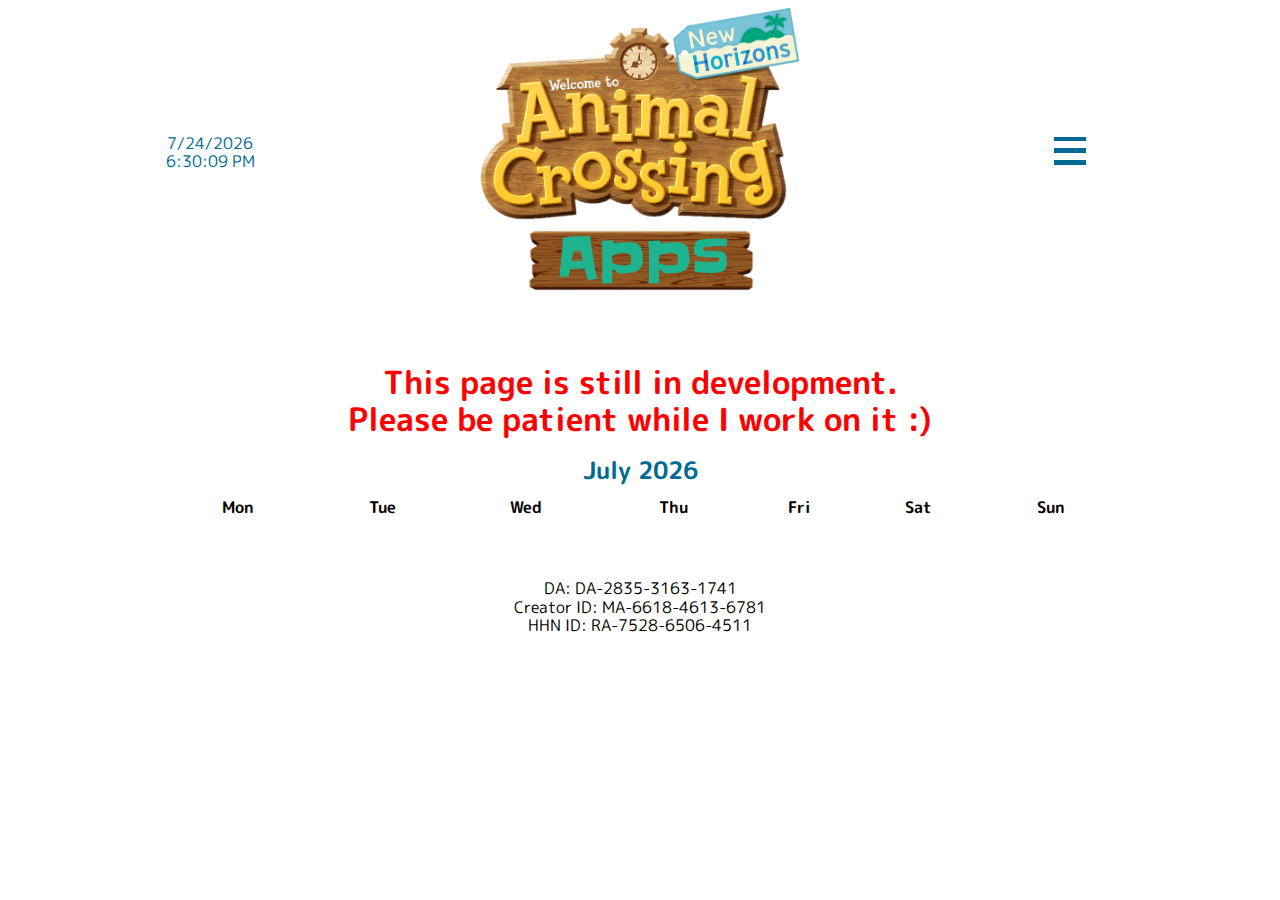
==== Calendar.html @ 77f66e1c "header and calendar update" ====
<!DOCTYPE html> 
<!--Represents the document type, and helps browsers to display web pages correctly.-->

<html lang="en"> 
<!--declare the language of the Web page. This is meant to assist search engines and browsers.-->
    <head> 
    <!--container for metadata-->
        <meta charset="utf-8"> 
        <!--Specify the character encoding for the HTML document.-->
        <meta name="viewport" content="width=device-width, initial-scale=1.0"> 
        <!--Gives the browser instructions on how to control the page's dimensions and scaling.-->

        <title>ACNH-Apps/Calendar</title> 
        <!--Defines the title of the document. The title must be text-only, and it is shown in the browser's title bar or in the page's tab.-->
        <link rel="icon" type="image/icon" href="Images\favicon.ico">
        <link rel="stylesheet" href="Style/Style.css"> 

        <link rel="preconnect" href="https://fonts.googleapis.com">
        <link rel="preconnect" href="https://fonts.gstatic.com" crossorigin>
        <link href="https://fonts.googleapis.com/css2?family=M+PLUS+Rounded+1c:wght@400;700&display=swap" rel="stylesheet">

        <link rel="preconnect" href="https://fonts.googleapis.com">
        <link rel="preconnect" href="https://fonts.gstatic.com" crossorigin>
        <link href="https://fonts.googleapis.com/css2?family=Satisfy&display=swap" rel="stylesheet">
        <!--Defines the relationship between the current document and an external resource. Used to link to external style sheets.-->

        <script src="Scripts/universalScripts/header.js" defer type="text/javascript"></script>
        <script src="Scripts/universalScripts/time.js" defer type="text/javascript"></script>
        <script src="Scripts/universalScripts/addSubtractDays.js" defer type="text/javascript"></script>
        <script src="Scripts/universalScripts/eventsFunctions.js" defer type="text/javascript"></script>

        <script src="Scripts/otherCode/bunnyDay.js" defer type="text/javascript"></script>

        <script src="Scripts/lists/materials.js" defer type="text/javascript"></script>
        <script src="Scripts/lists/birthdays.js" defer type="text/javascript"></script>
        <script src="Scripts/lists/events.js" defer type="text/javascript"></script>

        <script src="Scripts\Calendar\calendar.js" defer type="text/javascript"></script>
        <!--Used to embed a client-side script (JavaScript).-->
        <!-- "defer" A script that will not run until after the page has loaded-->
    </head>

    <body class="backImage"> <!--Contains all the contents of an HTML document.-->
<!-- ----------------------------------------------------------------------------------------------------------------------------------------------------------------- header -->
<header class="flex align" id="header">

</header>
<!-- ----------------------------------------------------------------------------------------------------------------------------------------------------------- main content -->
        <main class="mainContent">
            
            <p class="maintenance">This page is still in development. <br> Please be patient while I work on it :)</p>

            <h3 id="monthName" style="font-size: 1.5em; margin-bottom: 10px;"></h3>
            
            <!-- <div id="gridContainer">

            </div> -->
            <table id="tableContainer">
                <tr>
                    <th>Mon</th>
                    <th>Tue</th>
                    <th>Wed</th>
                    <th>Thu</th>
                    <th>Fri</th>
                    <th>Sat</th>
                    <th>Sun</th>
                </tr>
            </table>
        </main>
<!-- ----------------------------------------------------------------------------------------------------------------------------------------------------------------- footer -->
        <footer class="flex bottomLinks">
            <p>DA: DA-2835-3163-1741 <br> Creator ID: MA-6618-4613-6781 <br> HHN ID: RA-7528-6506-4511</p>
        </footer>
<!-- ------------------------------------------------------------------------------------------------------------------------------------------------------------------------ -->
    </body>

</html>
---- Style/Style.css ----
/*! normalize.css v8.0.1 | MIT License | github.com/necolas/normalize.css */
/* Document
   ========================================================================== */
/**
 * 1. Correct the line height in all browsers.
 * 2. Prevent adjustments of font size after orientation changes in iOS.
 */
html {
  line-height: 1.15;
  /* 1 */
  -webkit-text-size-adjust: 100%;
  /* 2 */
}

/* Sections
   ========================================================================== */
/**
 * Remove the margin in all browsers.
 */
body {
  margin: 0;
}

/**
 * Render the `main` element consistently in IE.
 */
main {
  display: block;
}

/**
 * Correct the font size and margin on `h1` elements within `section` and
 * `article` contexts in Chrome, Firefox, and Safari.
 */
h1 {
  font-size: 2em;
  margin: 0.67em 0;
}

/* Grouping content
   ========================================================================== */
/**
 * 1. Add the correct box sizing in Firefox.
 * 2. Show the overflow in Edge and IE.
 */
hr {
  box-sizing: content-box;
  /* 1 */
  height: 0;
  /* 1 */
  overflow: visible;
  /* 2 */
}

/**
 * 1. Correct the inheritance and scaling of font size in all browsers.
 * 2. Correct the odd `em` font sizing in all browsers.
 */
pre {
  font-family: monospace, monospace;
  /* 1 */
  font-size: 1em;
  /* 2 */
}

/* Text-level semantics
   ========================================================================== */
/**
 * Remove the gray background on active links in IE 10.
 */
a {
  background-color: transparent;
}

/**
 * 1. Remove the bottom border in Chrome 57-
 * 2. Add the correct text decoration in Chrome, Edge, IE, Opera, and Safari.
 */
abbr[title] {
  border-bottom: none;
  /* 1 */
  text-decoration: underline;
  /* 2 */
  -webkit-text-decoration: underline dotted;
          text-decoration: underline dotted;
  /* 2 */
}

/**
 * Add the correct font weight in Chrome, Edge, and Safari.
 */
b,
strong {
  font-weight: bolder;
}

/**
 * 1. Correct the inheritance and scaling of font size in all browsers.
 * 2. Correct the odd `em` font sizing in all browsers.
 */
code,
kbd,
samp {
  font-family: monospace, monospace;
  /* 1 */
  font-size: 1em;
  /* 2 */
}

/**
 * Add the correct font size in all browsers.
 */
small {
  font-size: 80%;
}

/**
 * Prevent `sub` and `sup` elements from affecting the line height in
 * all browsers.
 */
sub,
sup {
  font-size: 75%;
  line-height: 0;
  position: relative;
  vertical-align: baseline;
}

sub {
  bottom: -0.25em;
}

sup {
  top: -0.5em;
}

/* Embedded content
   ========================================================================== */
/**
 * Remove the border on images inside links in IE 10.
 */
img {
  border-style: none;
}

/* Forms
   ========================================================================== */
/**
 * 1. Change the font styles in all browsers.
 * 2. Remove the margin in Firefox and Safari.
 */
button,
input,
optgroup,
select,
textarea {
  font-family: inherit;
  /* 1 */
  font-size: 100%;
  /* 1 */
  line-height: 1.15;
  /* 1 */
  margin: 0;
  /* 2 */
}

/**
 * Show the overflow in IE.
 * 1. Show the overflow in Edge.
 */
button,
input {
  /* 1 */
  overflow: visible;
}

/**
 * Remove the inheritance of text transform in Edge, Firefox, and IE.
 * 1. Remove the inheritance of text transform in Firefox.
 */
button,
select {
  /* 1 */
  text-transform: none;
}

/**
 * Correct the inability to style clickable types in iOS and Safari.
 */
button,
[type=button],
[type=reset],
[type=submit] {
  -webkit-appearance: button;
}

/**
 * Remove the inner border and padding in Firefox.
 */
button::-moz-focus-inner,
[type=button]::-moz-focus-inner,
[type=reset]::-moz-focus-inner,
[type=submit]::-moz-focus-inner {
  border-style: none;
  padding: 0;
}

/**
 * Restore the focus styles unset by the previous rule.
 */
button:-moz-focusring,
[type=button]:-moz-focusring,
[type=reset]:-moz-focusring,
[type=submit]:-moz-focusring {
  outline: 1px dotted ButtonText;
}

/**
 * Correct the padding in Firefox.
 */
fieldset {
  padding: 0.35em 0.75em 0.625em;
}

/**
 * 1. Correct the text wrapping in Edge and IE.
 * 2. Correct the color inheritance from `fieldset` elements in IE.
 * 3. Remove the padding so developers are not caught out when they zero out
 *    `fieldset` elements in all browsers.
 */
legend {
  box-sizing: border-box;
  /* 1 */
  color: inherit;
  /* 2 */
  display: table;
  /* 1 */
  max-width: 100%;
  /* 1 */
  padding: 0;
  /* 3 */
  white-space: normal;
  /* 1 */
}

/**
 * Add the correct vertical alignment in Chrome, Firefox, and Opera.
 */
progress {
  vertical-align: baseline;
}

/**
 * Remove the default vertical scrollbar in IE 10+.
 */
textarea {
  overflow: auto;
}

/**
 * 1. Add the correct box sizing in IE 10.
 * 2. Remove the padding in IE 10.
 */
[type=checkbox],
[type=radio] {
  box-sizing: border-box;
  /* 1 */
  padding: 0;
  /* 2 */
}

/**
 * Correct the cursor style of increment and decrement buttons in Chrome.
 */
[type=number]::-webkit-inner-spin-button,
[type=number]::-webkit-outer-spin-button {
  height: auto;
}

/**
 * 1. Correct the odd appearance in Chrome and Safari.
 * 2. Correct the outline style in Safari.
 */
[type=search] {
  -webkit-appearance: textfield;
  /* 1 */
  outline-offset: -2px;
  /* 2 */
}

/**
 * Remove the inner padding in Chrome and Safari on macOS.
 */
[type=search]::-webkit-search-decoration {
  -webkit-appearance: none;
}

/**
 * 1. Correct the inability to style clickable types in iOS and Safari.
 * 2. Change font properties to `inherit` in Safari.
 */
::-webkit-file-upload-button {
  -webkit-appearance: button;
  /* 1 */
  font: inherit;
  /* 2 */
}

/* Interactive
   ========================================================================== */
/*
 * Add the correct display in Edge, IE 10+, and Firefox.
 */
details {
  display: block;
}

/*
 * Add the correct display in all browsers.
 */
summary {
  display: list-item;
}

/* Misc
   ========================================================================== */
/**
 * Add the correct display in IE 10+.
 */
template {
  display: none;
}

/**
 * Add the correct display in IE 10.
 */
[hidden] {
  display: none;
}

body {
  font-family: "PT Sans", sans-serif;
}

h1, h2, h3, h4, h5, h6, p, body {
  margin: 0px;
  padding: 0px;
}

/*
h1, h2, h3
{
    text-transform: uppercase;
}
h2
{
    font-size: 1.3em;
}
*/
body {
  font-family: "M PLUS Rounded 1c", sans-serif;
}

.backImage {
  background-image: url(https://outsidergaming.com/wp-content/uploads/2020/03/Clear-Skies-Beach-Animal-Crossing-New-Horizons.jpg);
  background-position: center;
  background-repeat: no-repeat;
  background-size: cover;
  background-position: center;
  background-attachment: fixed;
}

h1,
h2,
h3,
h4,
h5,
h6 {
  text-align: center;
}

h1,
h2 {
  font-family: "Satisfy", cursive;
  color: #006994;
}

h3 {
  color: #006994;
}

h5 {
  padding-bottom: 10px;
}

header,
.mainContent,
footer {
  background-color: rgba(255, 255, 255, 0.5);
  padding: 0px 20px;
}

header,
footer {
  padding: 0px;
  margin: 0px;
}

.mainContent {
  width: 75%;
  margin: auto;
}

.flex, .flexVertical {
  display: flex;
  gap: 10px;
}
.flexVertical {
  flex-direction: column;
  gap: 20px;
}
.flex :not(footer), .flexVertical :not(footer) {
  justify-content: space-between;
}
.flex :not(header), .flexVertical :not(header) {
  gap: 30px;
}
.flex .flexChild, .flexVertical .flexChild {
  flex: 1;
}

.align {
  align-items: center;
}

ul {
  list-style-type: none;
}
ul a {
  text-decoration: none;
  color: #006994;
}

.maintenance {
  font-size: 200%;
  color: red;
  font-weight: bold;
  text-align: center;
  margin: 20px 0px;
}

.center {
  text-align: center;
}

/* menu */
.menu {
  background-color: transparent;
  border: none;
}

.dropmenu {
  width: 2em;
  height: 0.3em;
  background-color: #006994;
  margin: 7px 0;
}

/* Dropdown Button */
.dropbtn {
  padding: 16px;
  font-size: 1em;
  border: none;
}

/* The container <div> - needed to position the dropdown content */
.dropdown {
  display: inline-block;
  position: static;
  width: 100%;
  text-align: center;
}

/* Dropdown Content (Hidden by Default) */
.dropdown-content {
  display: none;
  position: absolute;
  background-color: #69a7fd;
  min-width: 160px;
  z-index: 1;
  right: 0;
  width: 50%;
}
.dropdown-content a {
  color: white;
  padding: 12px 16px;
  text-decoration: none;
  display: block;
}
.dropdown-content a:hover {
  background-color: #006994;
}

/* Show the dropdown menu on hover */
.dropdown:hover .dropdown-content {
  display: block;
}

/* Change the background color of the dropdown button when the dropdown content is shown */
.dropdown:hover .dropbtn {
  background-color: #006994;
}

.logo {
  text-align: center;
}

.imgLogo {
  width: 80%;
}

.dateTime {
  text-align: center;
  color: #006994;
}

ul {
  padding: 0px;
}

.mainContent {
  margin-top: 20px;
  margin-bottom: 20px;
  padding-top: 20px;
  padding-bottom: 20px;
}

.intro h1 {
  margin-top: 20px;
}

.btn {
  font: bold 11px Arial;
  border-top: 1px solid #cccccc;
  border-right: 1px solid #333333;
  border-bottom: 1px solid #333333;
  border-left: 1px solid #cccccc;
  width: 45%;
  padding: 15px 0px;
  background-color: lightblue;
  border-radius: 15px;
  text-align: center;
  font-size: 16px;
  color: green;
}

.currentEvents {
  justify-content: flex-start;
  /* Style the tab */
  /* Style the buttons that are used to open the tab content */
  /* Change background color of buttons on hover */
  /* Create an active/current tablink class */
  /* Style the tab content */
}
.currentEvents h2 {
  text-align: center;
}
.currentEvents .tab {
  overflow: hidden;
  border: 1px solid #ccc;
  background-color: #f1f1f1;
}
.currentEvents .tabs {
  margin-bottom: 20px;
}
.currentEvents .tabs .noGap {
  gap: 5px;
}
.currentEvents .tab button {
  background-color: inherit;
  float: left;
  border: none;
  outline: none;
  cursor: pointer;
  padding: 15px 10px;
  transition: 0.3s;
}
.currentEvents .tab button:hover {
  background-color: #ddd;
}
.currentEvents .tab button.active {
  background-color: #ccc;
}
.currentEvents .tabcontent {
  display: none;
  padding: 6px 12px;
  border: 1px solid #ccc;
  border-top: none;
  height: 99%;
}
.currentEvents .tabcontent h3 {
  margin: 10px 0px;
}
.currentEvents .tabcontent h4 {
  width: 100%;
}

article {
  width: 33%;
  text-align: center;
}

.events {
  border: 3px lightgreen dashed;
  border-top: none;
  border-bottom: none;
  padding: 0px 5px;
}

.form {
  gap: 20px;
}
.form input,
.form select,
.form button {
  width: 100%;
}
.form .addBtn {
  background-color: #80ff80;
  color: #1e7bfc;
}

.removeBtn {
  background-color: #ff8080;
  color: #1e7bfc;
}

#fruitDropdown {
  flex-grow: 2;
}

.hotItem {
  margin-top: 20px;
  width: 100%;
  height: 30px;
}

.calc {
  width: 100%;
}

.width {
  width: 80%;
  margin: 0px auto;
}
.width h4 {
  font-size: 1.3em;
  margin-bottom: 10px;
}

.bold {
  font-weight: bold;
  margin: 10px 0px;
  font-size: 1.1em;
}

.border {
  padding: 10px;
  border: 3px dashed lightgreen;
  border-left: none;
  border-right: none;
}

/*the container must be positioned relative:*/
.autocomplete {
  position: relative;
}

.autocomplete-items {
  position: absolute;
  background-color: #69a7fd;
  z-index: 99;
  /*position the autocomplete items to be the same width as the container:*/
  top: 100%;
  left: 0;
  right: 0;
}

.autocomplete-items div {
  padding: 10px;
  background-color: #9bc5fe;
  border-bottom: 1px solid #006994;
}

.autocomplete-items div:hover {
  /*when hovering an item:*/
  background-color: #69a7fd;
}

.autocomplete-active {
  /*when navigating through the items using the arrow keys:*/
  background-color: #69a7fd;
  color: #ffffff;
}

#tableContainer {
  width: 100%;
}

footer {
  padding: 20px 0px;
  justify-content: space-around;
}

.bottomLinks p {
  text-align: center;
  padding: 0px 10px;
}/*# sourceMappingURL=Style.css.map */
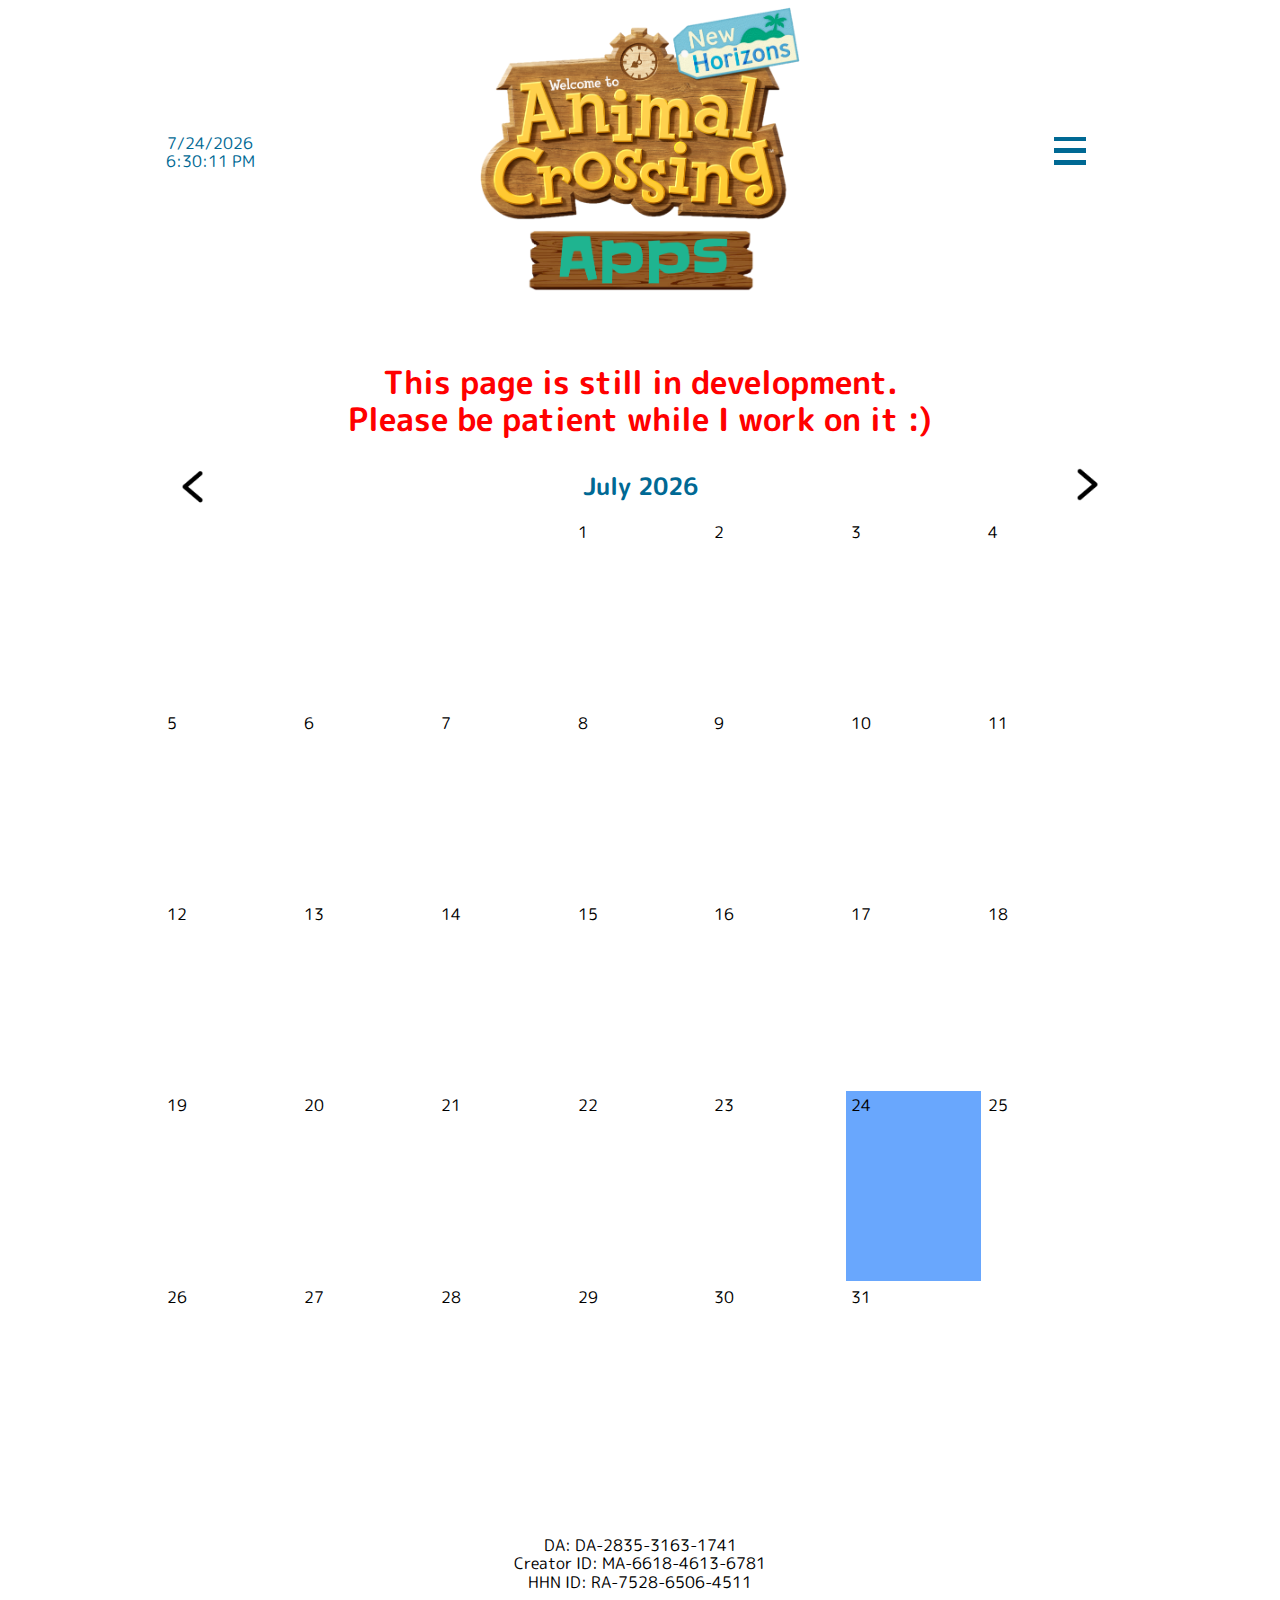
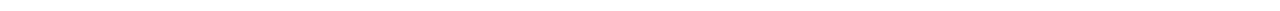
==== commit 96d0ce6c: "work commit" ====
--- a/Calendar.html
+++ b/Calendar.html
@@ -50,12 +50,13 @@
             
             <p class="maintenance">This page is still in development. <br> Please be patient while I work on it :)</p>
 
-            <h3 id="monthName" style="font-size: 1.5em; margin-bottom: 10px;"></h3>
+            <div class="flex" style="width: 100%; justify-content: space-between; align-items: center;">
+                <button style="width: 65px; background-color: transparent; border: none;"><img src="Images/back.png" alt="" style="width: 100%;"></button>
+                <h3 id="monthName" style="font-size: 1.5em; flex-grow: 1;"></h3>
+                <button style="width: 65px; background-color: transparent; border: none;"><img src="Images/next.png" alt="" style="width: 100%;"></button>
+            </div>
             
-            <!-- <div id="gridContainer">
-
-            </div> -->
-            <table id="tableContainer">
+            <table id="tableContainer" style="height: 75vw;">
                 <tr>
                     <th>Mon</th>
                     <th>Tue</th>
--- a/Style/Style.css
+++ b/Style/Style.css
@@ -703,6 +703,12 @@
   color: #ffffff;
 }
 
+.cell {
+  vertical-align: top;
+  padding-left: 5px;
+  padding-top: 5px;
+}
+
 #tableContainer {
   width: 100%;
 }
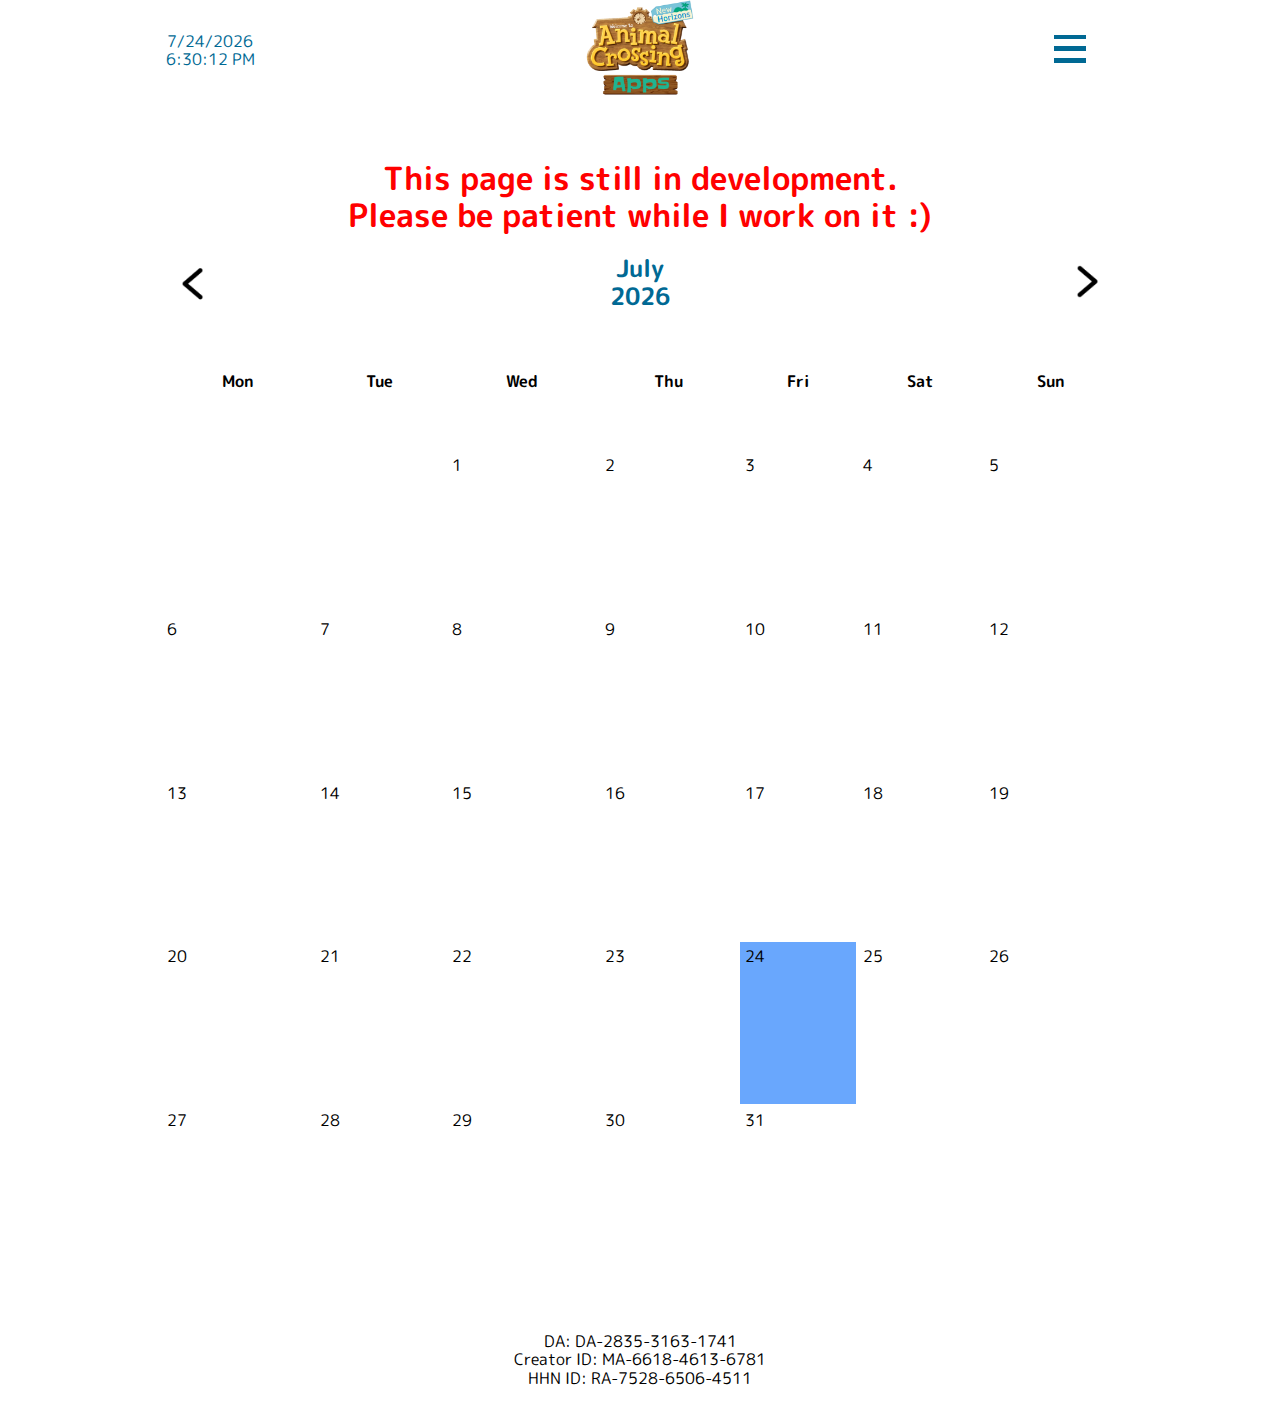
==== commit 4003f6bc: "calendar Update" ====
--- a/Calendar.html
+++ b/Calendar.html
@@ -35,7 +35,11 @@
         <script src="Scripts/lists/birthdays.js" defer type="text/javascript"></script>
         <script src="Scripts/lists/events.js" defer type="text/javascript"></script>
 
-        <script src="Scripts\Calendar\calendar.js" defer type="text/javascript"></script>
+        <script src="Scripts\Calendar/fillCalendar.js" defer type="text/javascript"></script>
+        <script src="Scripts\Calendar/showCalendar.js" defer type="text/javascript"></script>
+
+        <script src="Scripts\Calendar/dayClicked.js" defer type="text/javascript"></script>
+        <script src="Scripts\Calendar/calendar.js" defer type="text/javascript"></script>
         <!--Used to embed a client-side script (JavaScript).-->
         <!-- "defer" A script that will not run until after the page has loaded-->
     </head>
@@ -51,21 +55,13 @@
             <p class="maintenance">This page is still in development. <br> Please be patient while I work on it :)</p>
 
             <div class="flex" style="width: 100%; justify-content: space-between; align-items: center;">
-                <button style="width: 65px; background-color: transparent; border: none;"><img src="Images/back.png" alt="" style="width: 100%;"></button>
+                <button style="width: 65px; background-color: transparent; border: none;"><img src="Images/back.png" alt="" style="width: 100%;" onclick="back()"></button>
                 <h3 id="monthName" style="font-size: 1.5em; flex-grow: 1;"></h3>
-                <button style="width: 65px; background-color: transparent; border: none;"><img src="Images/next.png" alt="" style="width: 100%;"></button>
+                <button style="width: 65px; background-color: transparent; border: none;"><img src="Images/next.png" alt="" style="width: 100%;" onclick="next()"></button>
             </div>
             
-            <table id="tableContainer" style="height: 75vw;">
-                <tr>
-                    <th>Mon</th>
-                    <th>Tue</th>
-                    <th>Wed</th>
-                    <th>Thu</th>
-                    <th>Fri</th>
-                    <th>Sat</th>
-                    <th>Sun</th>
-                </tr>
+            <table id="tableContainer" style="min-height: 75vw;">
+                
             </table>
         </main>
 <!-- ----------------------------------------------------------------------------------------------------------------------------------------------------------------- footer -->
--- a/Style/Style.css
+++ b/Style/Style.css
@@ -511,12 +511,16 @@
   background-color: #006994;
 }
 
+#header {
+  max-height: 100px;
+}
+
 .logo {
   text-align: center;
 }
 
 .imgLogo {
-  width: 80%;
+  max-height: 100px;
 }
 
 .dateTime {
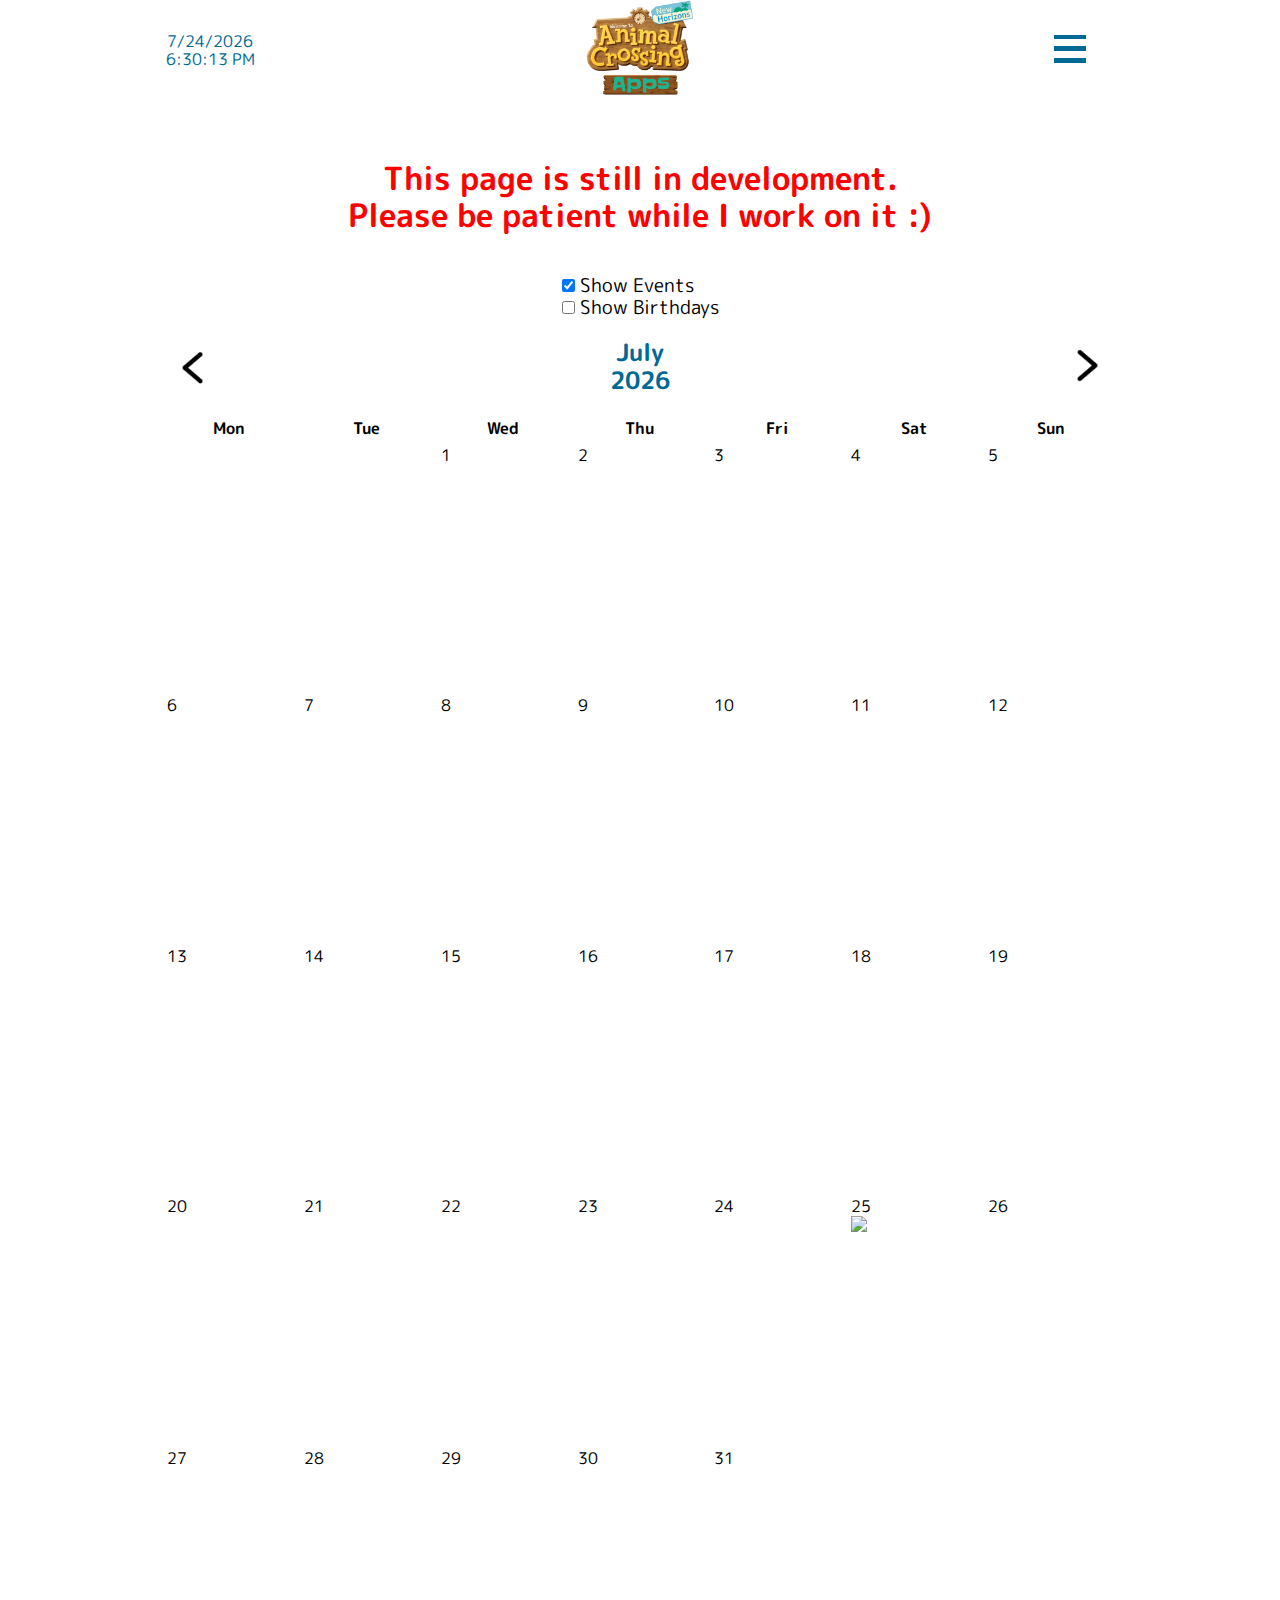
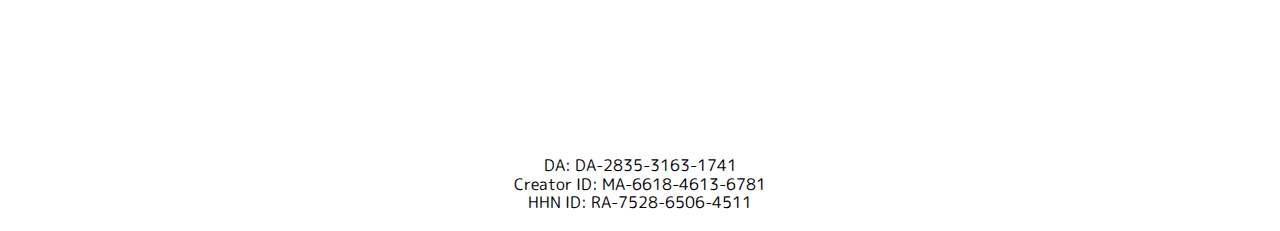
==== commit b2d66f7c: "right work commit" ====
--- a/Calendar.html
+++ b/Calendar.html
@@ -50,17 +50,28 @@
 
 </header>
 <!-- ----------------------------------------------------------------------------------------------------------------------------------------------------------- main content -->
-        <main class="mainContent">
+        <main class="mainContent flexVertical">
             
             <p class="maintenance">This page is still in development. <br> Please be patient while I work on it :)</p>
 
+            <div style="align-self: center; font-size: 1.2em;">
+                <div>
+                    <input type="checkbox" name="events" id="showEvents" value="showEvents" checked onclick="showCalendar(getSelectedMonth(), getSelectedYear())">
+                    <label for="showEvents">Show Events</label>
+                </div>
+                <div>
+                    <input type="checkbox" name="birthdays" id="showBirthdays" value="showBirthdays" onclick="showCalendar(getSelectedMonth(), getSelectedYear())">
+                    <label for="showBirthdays">Show Birthdays</label>
+                </div>
+            </div>
+            
             <div class="flex" style="width: 100%; justify-content: space-between; align-items: center;">
                 <button style="width: 65px; background-color: transparent; border: none;"><img src="Images/back.png" alt="" style="width: 100%;" onclick="back()"></button>
                 <h3 id="monthName" style="font-size: 1.5em; flex-grow: 1;"></h3>
                 <button style="width: 65px; background-color: transparent; border: none;"><img src="Images/next.png" alt="" style="width: 100%;" onclick="next()"></button>
             </div>
             
-            <table id="tableContainer" style="min-height: 75vw;">
+            <table id="tableContainer" style="min-height: 100vw;">
                 
             </table>
         </main>
--- a/Style/Style.css
+++ b/Style/Style.css
@@ -711,6 +711,8 @@
   vertical-align: top;
   padding-left: 5px;
   padding-top: 5px;
+  width: 14%;
+  height: 20%;
 }
 
 #tableContainer {
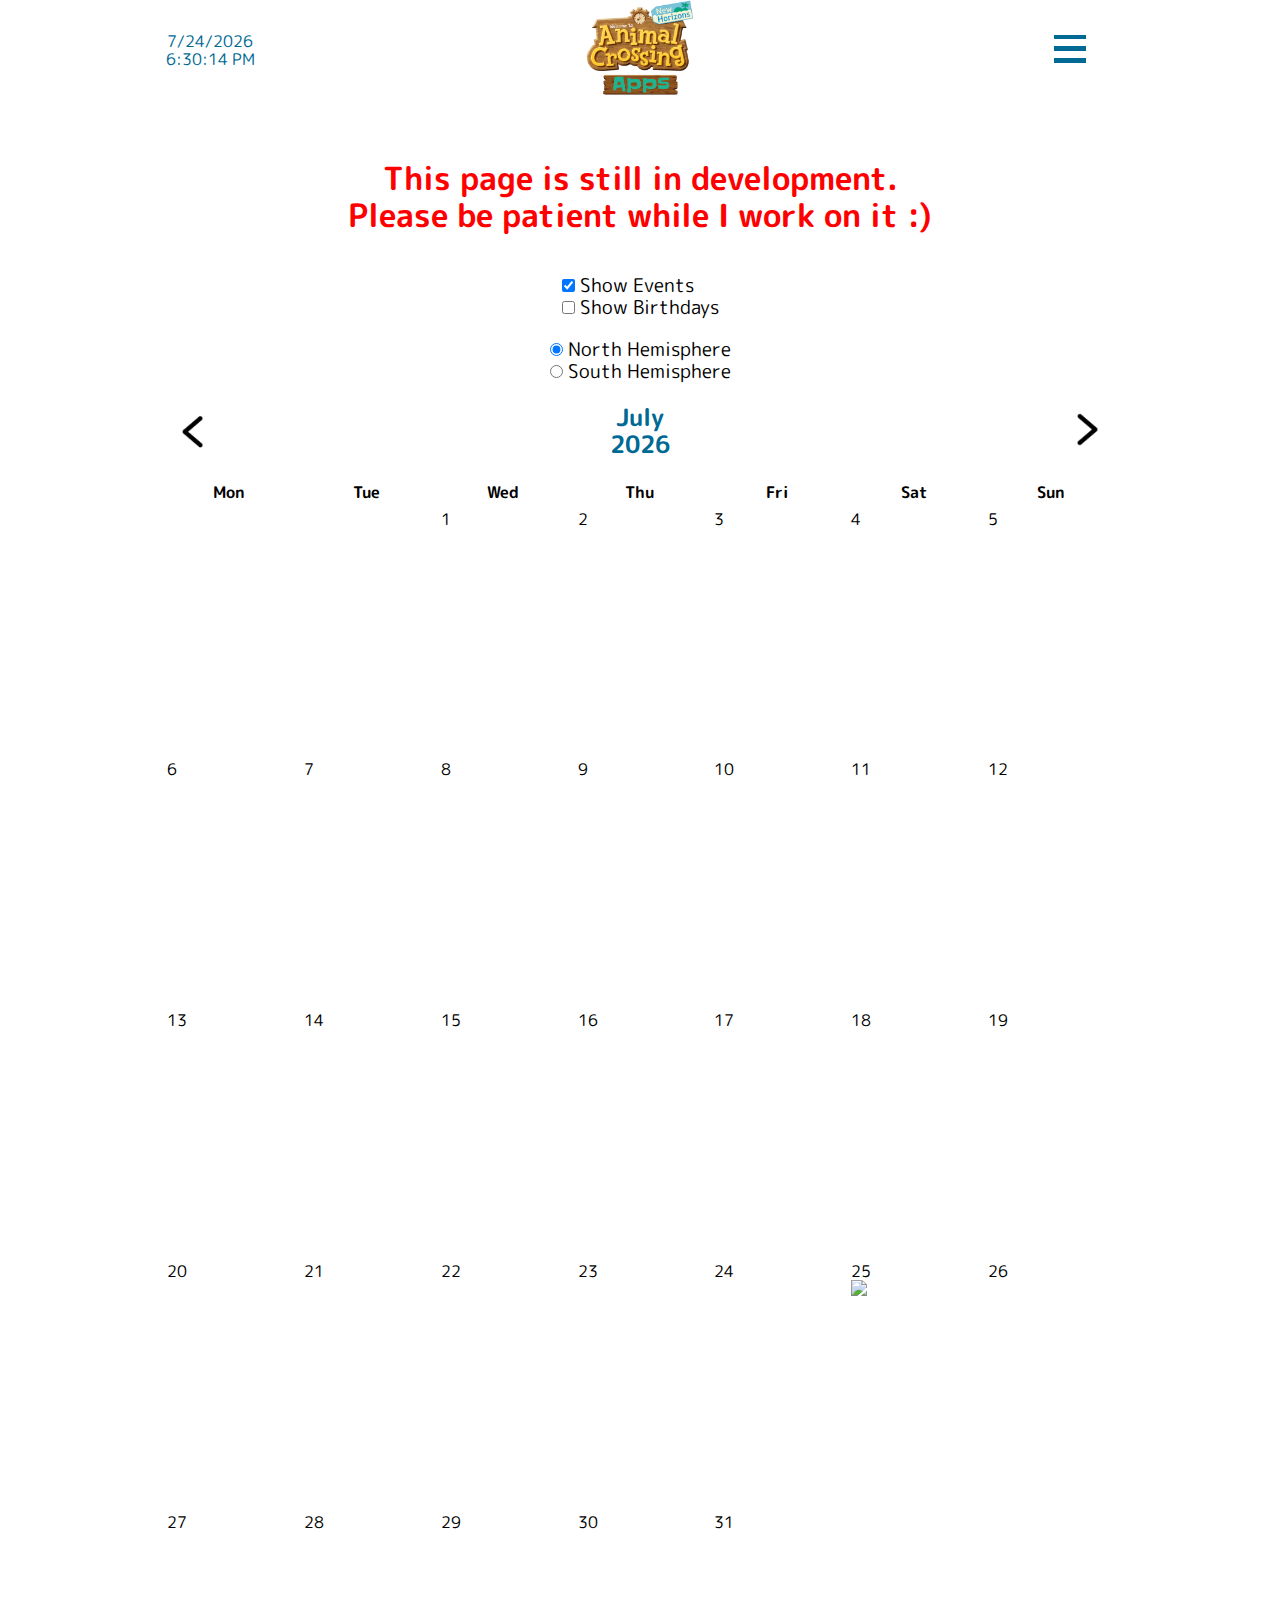
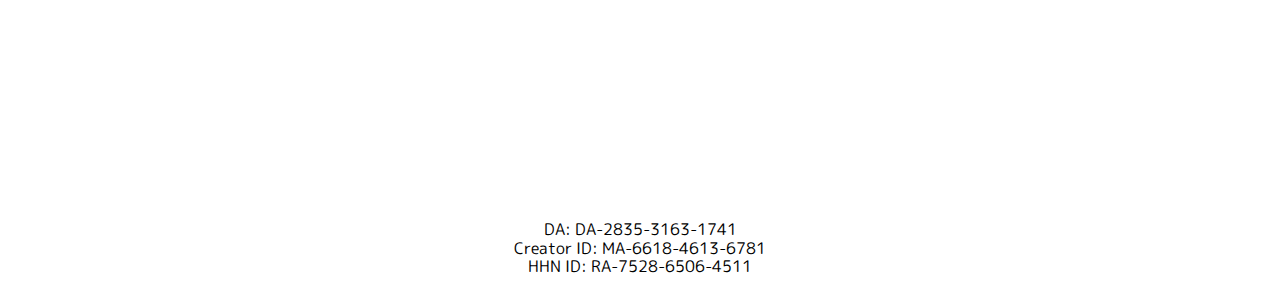
==== commit b4d9714c: "work commit" ====
--- a/Calendar.html
+++ b/Calendar.html
@@ -64,6 +64,17 @@
                     <label for="showBirthdays">Show Birthdays</label>
                 </div>
             </div>
+
+            <div style="align-self: center; font-size: 1.2em;">
+                <div>
+                    <input type="radio" name="hemisphere" id="northHem" value="northHem" checked onclick="showCalendar(getSelectedMonth(), getSelectedYear())">
+                    <label for="northHem">North Hemisphere</label>
+                </div>
+                <div>
+                    <input type="radio" name="hemisphere" id="southHem" value="southHem" onclick="showCalendar(getSelectedMonth(), getSelectedYear())">
+                    <label for="southHem">South Hemisphere</label>
+                </div>
+            </div>
             
             <div class="flex" style="width: 100%; justify-content: space-between; align-items: center;">
                 <button style="width: 65px; background-color: transparent; border: none;"><img src="Images/back.png" alt="" style="width: 100%;" onclick="back()"></button>
@@ -75,6 +86,10 @@
                 
             </table>
         </main>
+
+        <div id="currentDay" class="mainContent flexVertical" style="display: none">
+
+        </div>
 <!-- ----------------------------------------------------------------------------------------------------------------------------------------------------------------- footer -->
         <footer class="flex bottomLinks">
             <p>DA: DA-2835-3163-1741 <br> Creator ID: MA-6618-4613-6781 <br> HHN ID: RA-7528-6506-4511</p>
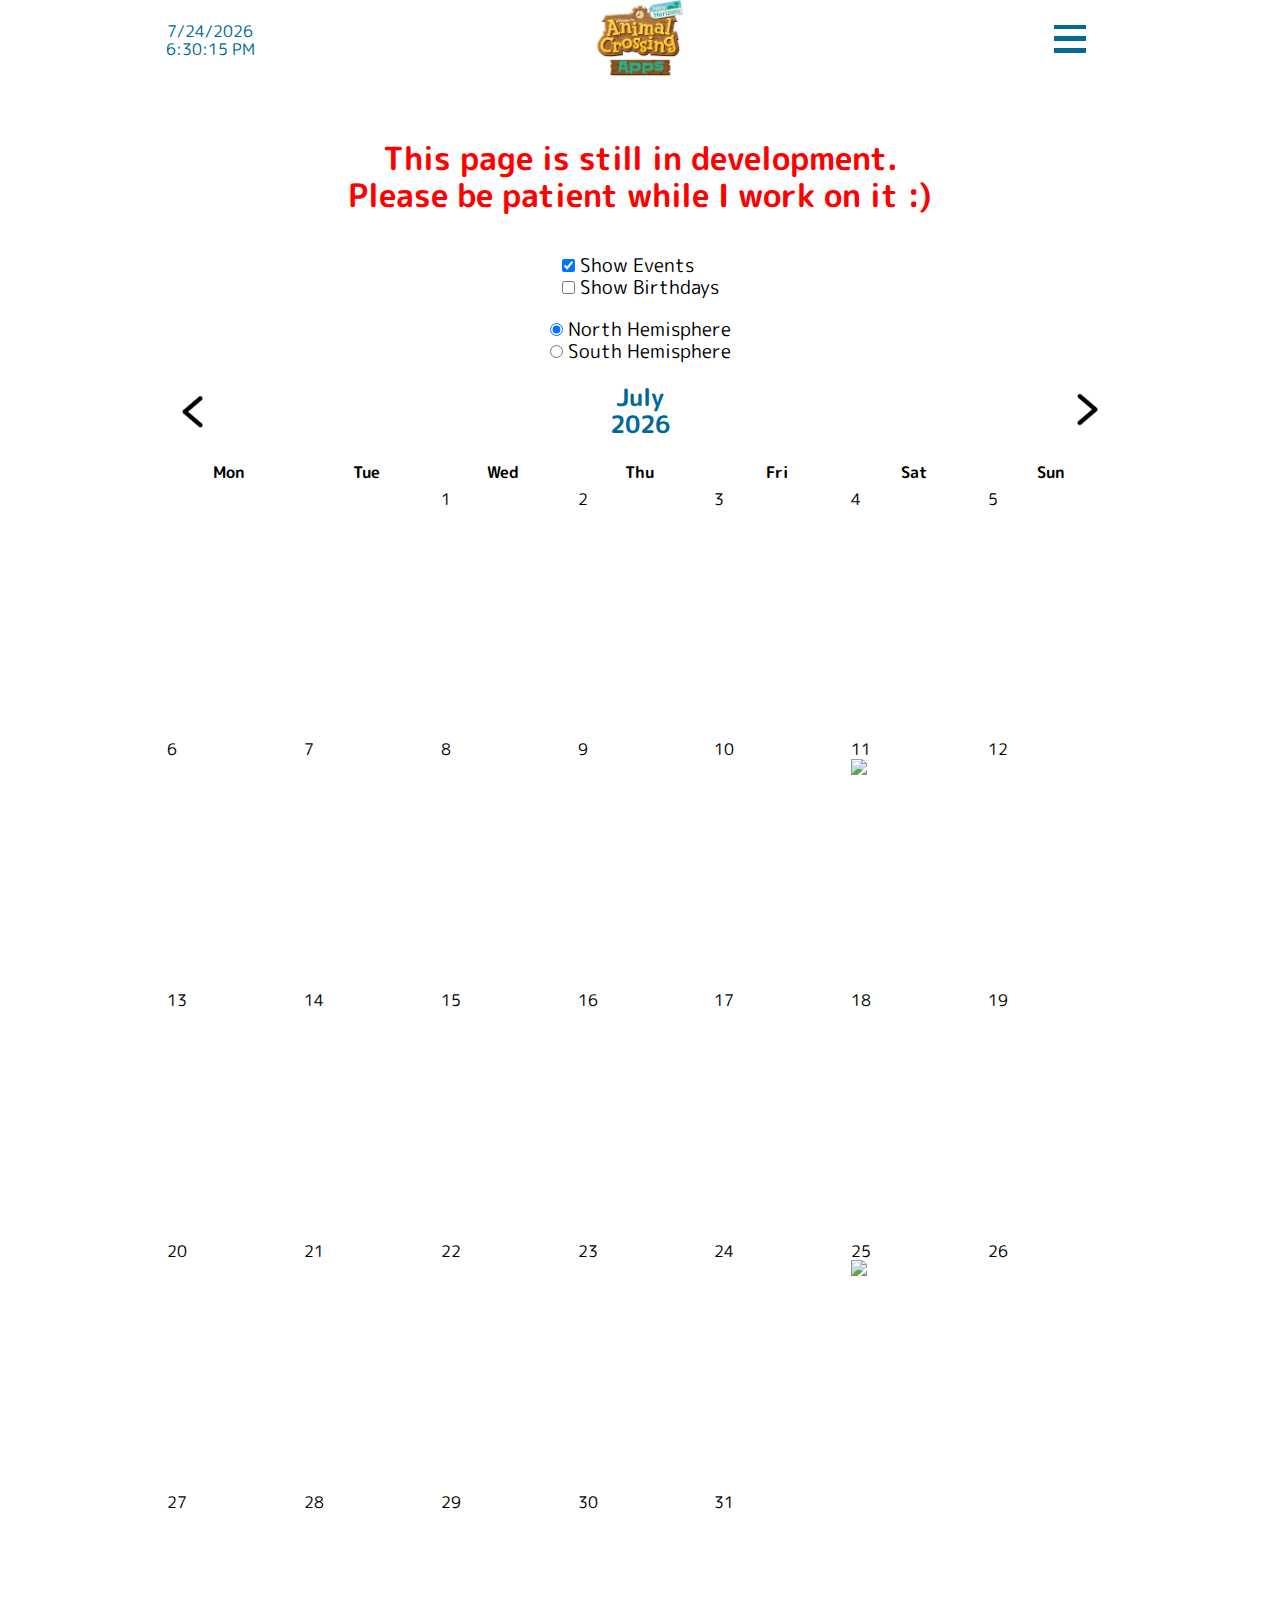
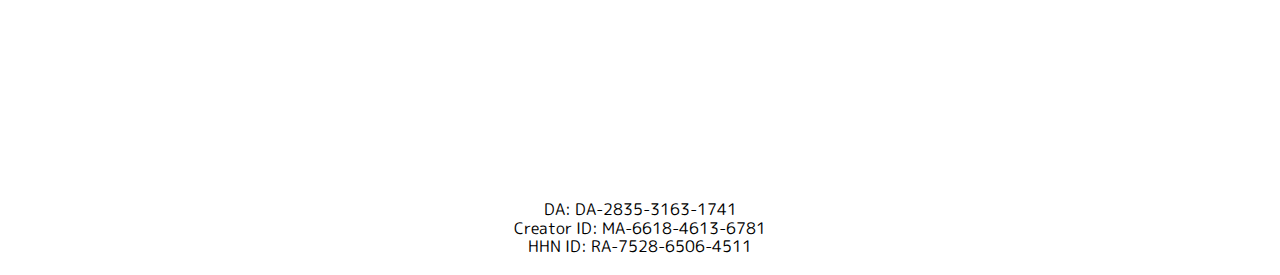
==== commit 51504dd5: "calendar update" ====
--- a/Calendar.html
+++ b/Calendar.html
@@ -35,11 +35,11 @@
         <script src="Scripts/lists/birthdays.js" defer type="text/javascript"></script>
         <script src="Scripts/lists/events.js" defer type="text/javascript"></script>
 
-        <script src="Scripts\Calendar/fillCalendar.js" defer type="text/javascript"></script>
-        <script src="Scripts\Calendar/showCalendar.js" defer type="text/javascript"></script>
+        <script src="Scripts/Calendar/fillCalendar.js" defer type="text/javascript"></script>
+        <script src="Scripts/Calendar/showCalendar.js" defer type="text/javascript"></script>
 
-        <script src="Scripts\Calendar/dayClicked.js" defer type="text/javascript"></script>
-        <script src="Scripts\Calendar/calendar.js" defer type="text/javascript"></script>
+        <script src="Scripts/Calendar/dayClicked.js" defer type="text/javascript"></script>
+        <script src="Scripts/Calendar/calendar.js" defer type="text/javascript"></script>
         <!--Used to embed a client-side script (JavaScript).-->
         <!-- "defer" A script that will not run until after the page has loaded-->
     </head>
--- a/Style/Style.css
+++ b/Style/Style.css
@@ -512,7 +512,7 @@
 }
 
 #header {
-  max-height: 100px;
+  max-height: 80px;
 }
 
 .logo {
@@ -520,7 +520,7 @@
 }
 
 .imgLogo {
-  max-height: 100px;
+  max-height: 80px;
 }
 
 .dateTime {
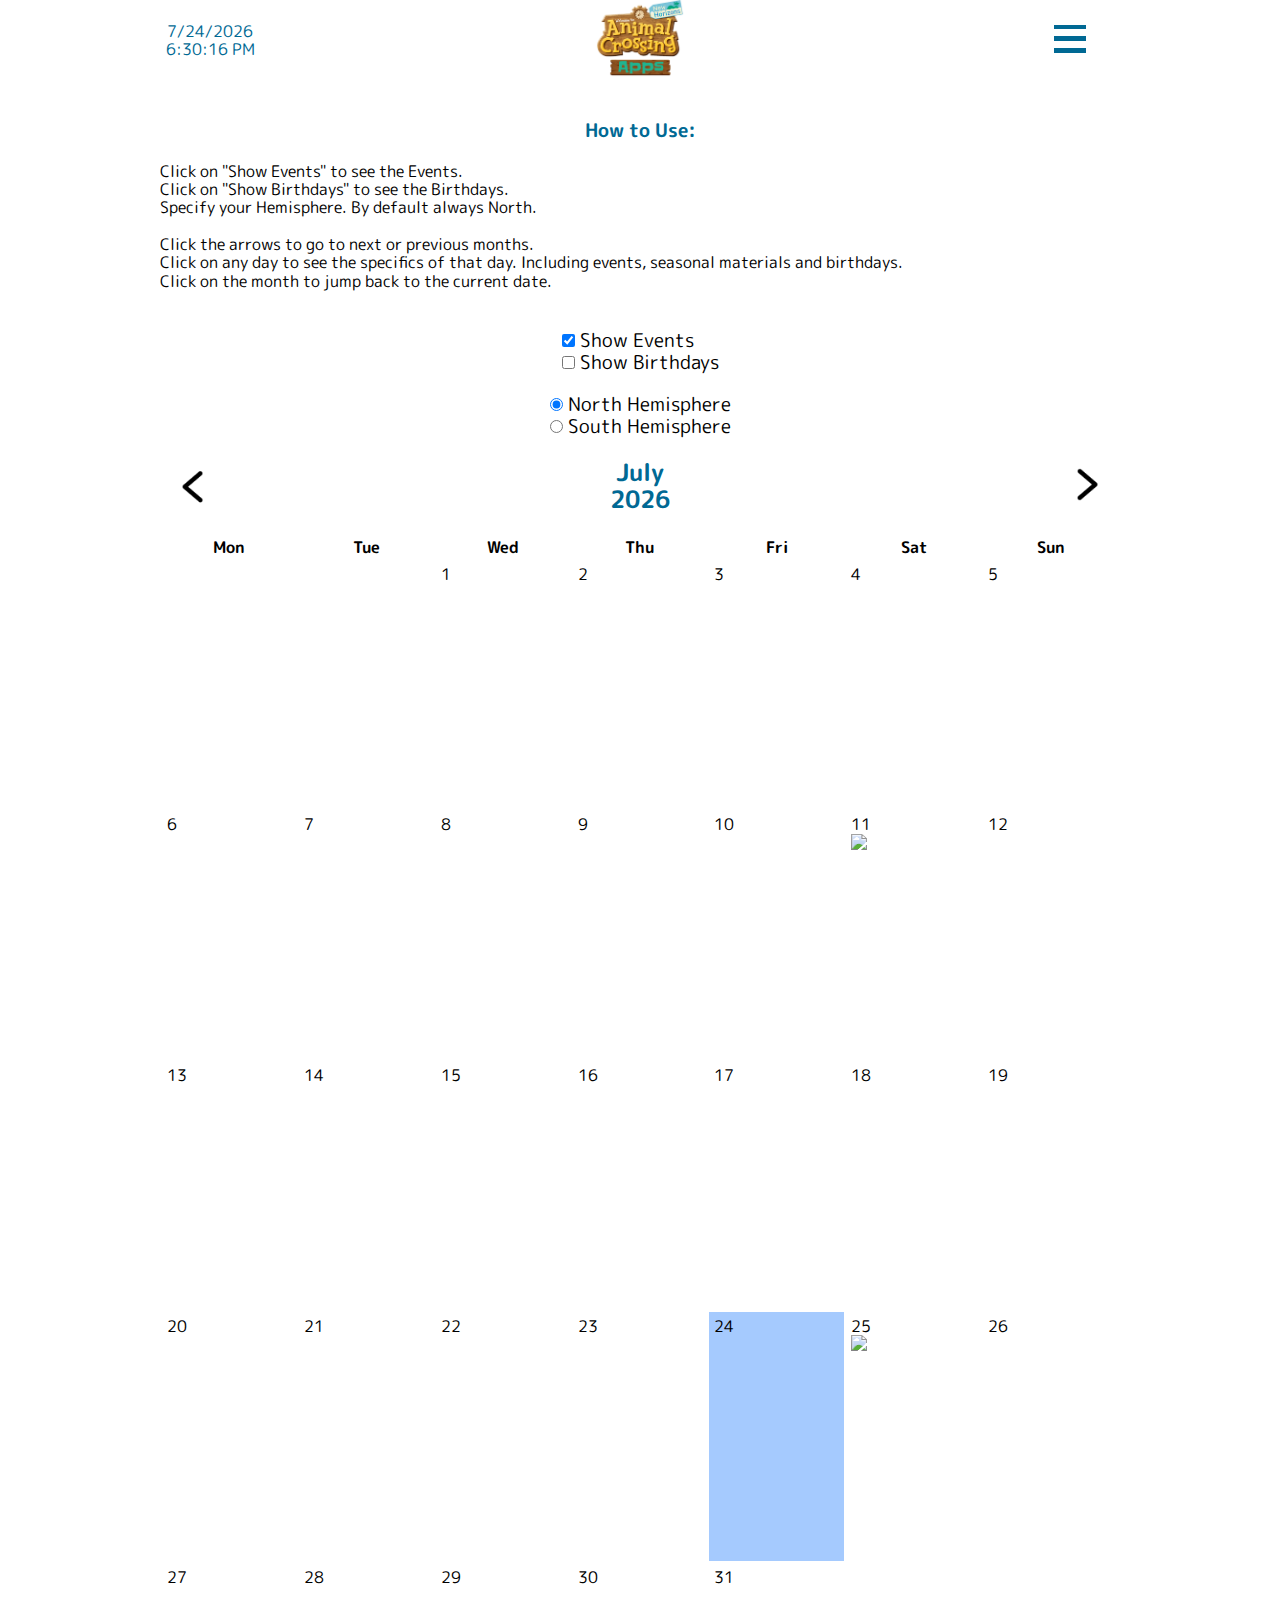
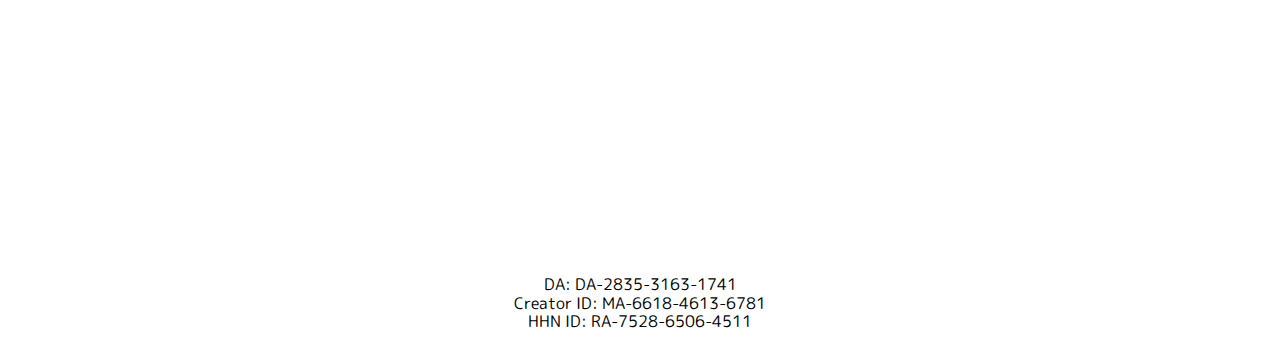
==== commit cc38b0aa: "small fixes" ====
--- a/Calendar.html
+++ b/Calendar.html
@@ -52,7 +52,17 @@
 <!-- ----------------------------------------------------------------------------------------------------------------------------------------------------------- main content -->
         <main class="mainContent flexVertical">
             
-            <p class="maintenance">This page is still in development. <br> Please be patient while I work on it :)</p>
+            <!-- <p class="maintenance">This page is still in development. <br> Please be patient while I work on it :)</p> -->
+
+            <h3>How to Use:</h3>
+            <p>
+                Click on "Show Events" to see the Events. <br>
+                Click on "Show Birthdays" to see the Birthdays. <br>
+                Specify your Hemisphere. By default always North. <br> <br>
+                Click the arrows to go to next or previous months. <br>
+                Click on any day to see the specifics of that day. Including events, seasonal materials and birthdays. <br>
+                Click on the month to jump back to the current date. <br> <br>
+            </p>
 
             <div style="align-self: center; font-size: 1.2em;">
                 <div>
@@ -78,7 +88,7 @@
             
             <div class="flex" style="width: 100%; justify-content: space-between; align-items: center;">
                 <button style="width: 65px; background-color: transparent; border: none;"><img src="Images/back.png" alt="" style="width: 100%;" onclick="back()"></button>
-                <h3 id="monthName" style="font-size: 1.5em; flex-grow: 1;"></h3>
+                <h3 id="monthName" style="font-size: 1.5em; flex-grow: 1;" onclick="backToCurrentDay()"></h3>
                 <button style="width: 65px; background-color: transparent; border: none;"><img src="Images/next.png" alt="" style="width: 100%;" onclick="next()"></button>
             </div>
             
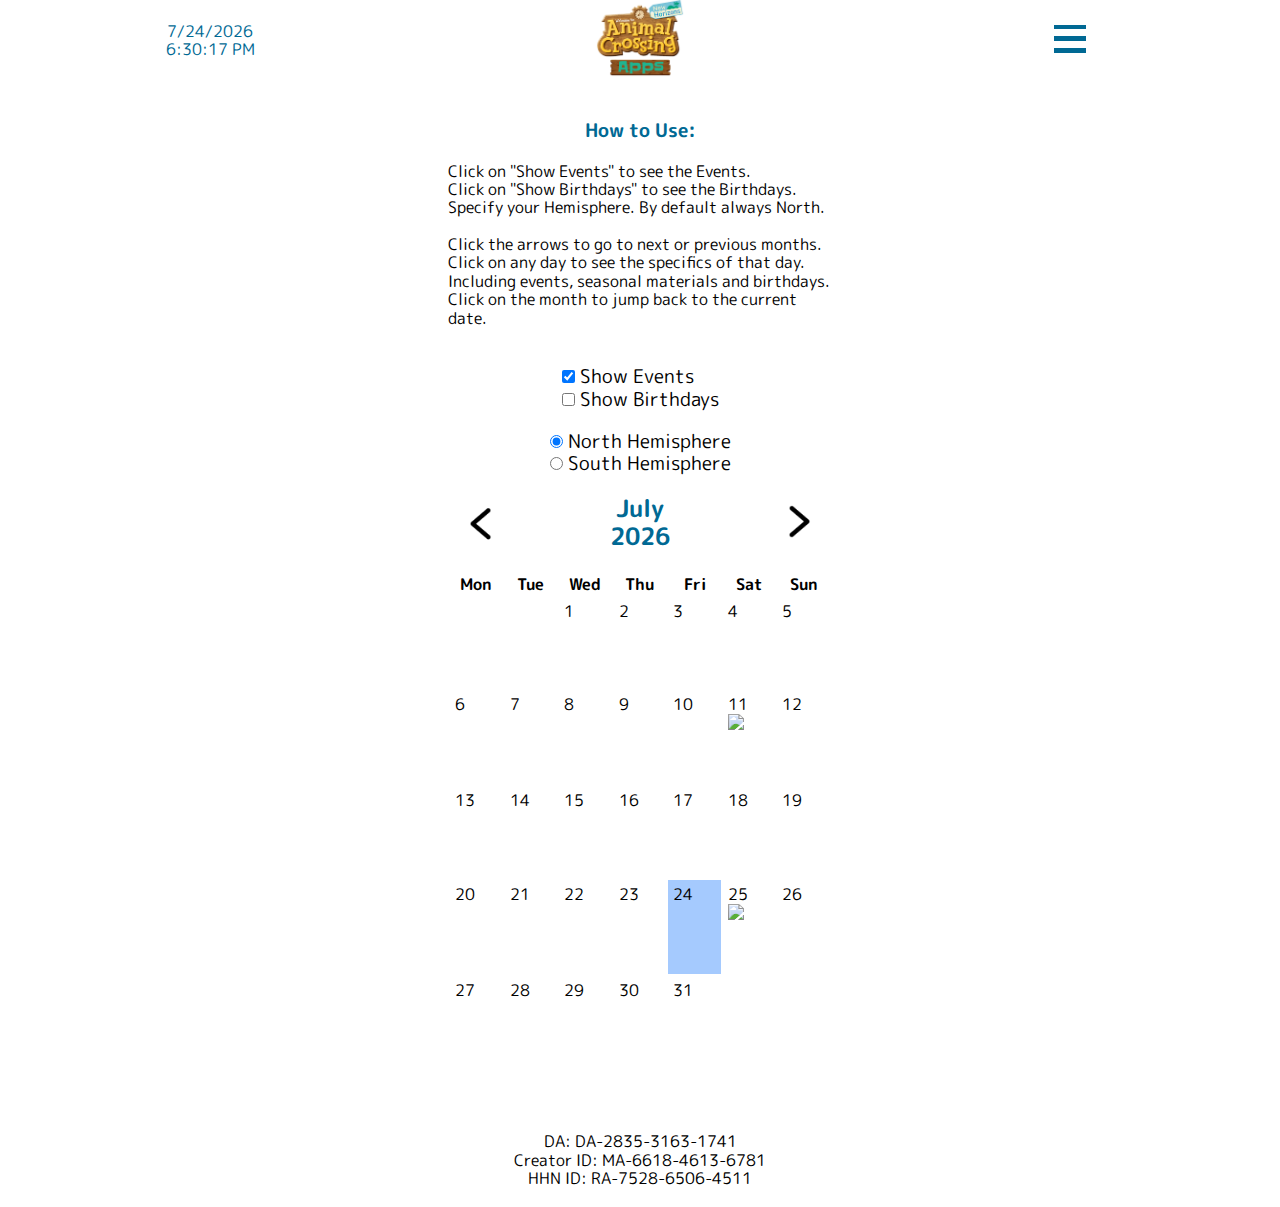
==== commit 68b008b3: "desktop update" ====
--- a/Calendar.html
+++ b/Calendar.html
@@ -39,7 +39,6 @@
         <script src="Scripts/Calendar/showCalendar.js" defer type="text/javascript"></script>
 
         <script src="Scripts/Calendar/dayClicked.js" defer type="text/javascript"></script>
-        <script src="Scripts/Calendar/calendar.js" defer type="text/javascript"></script>
         <!--Used to embed a client-side script (JavaScript).-->
         <!-- "defer" A script that will not run until after the page has loaded-->
     </head>
@@ -92,7 +91,7 @@
                 <button style="width: 65px; background-color: transparent; border: none;"><img src="Images/next.png" alt="" style="width: 100%;" onclick="next()"></button>
             </div>
             
-            <table id="tableContainer" style="min-height: 100vw;">
+            <table id="tableContainer">
                 
             </table>
         </main>
--- a/Style/Style.css
+++ b/Style/Style.css
@@ -453,6 +453,16 @@
   text-align: center;
 }
 
+@media (min-width: 426px) {
+  .mainContent {
+    width: 70%;
+  }
+}
+@media (min-width: 769px) {
+  .mainContent {
+    width: 30%;
+  }
+}
 /* menu */
 .menu {
   background-color: transparent;
@@ -488,6 +498,7 @@
   background-color: #69a7fd;
   min-width: 160px;
   z-index: 1;
+  top: 80px;
   right: 0;
   width: 50%;
 }
@@ -511,6 +522,13 @@
   background-color: #006994;
 }
 
+@media (min-width: 769px) {
+  .dropdown-content {
+    max-width: 30%;
+    right: 1.5%;
+    top: 65px;
+  }
+}
 #header {
   max-height: 80px;
 }
@@ -716,6 +734,10 @@
 }
 
 #tableContainer {
+  min-height: 500px;
+}
+
+#tableContainer {
   width: 100%;
 }
 
